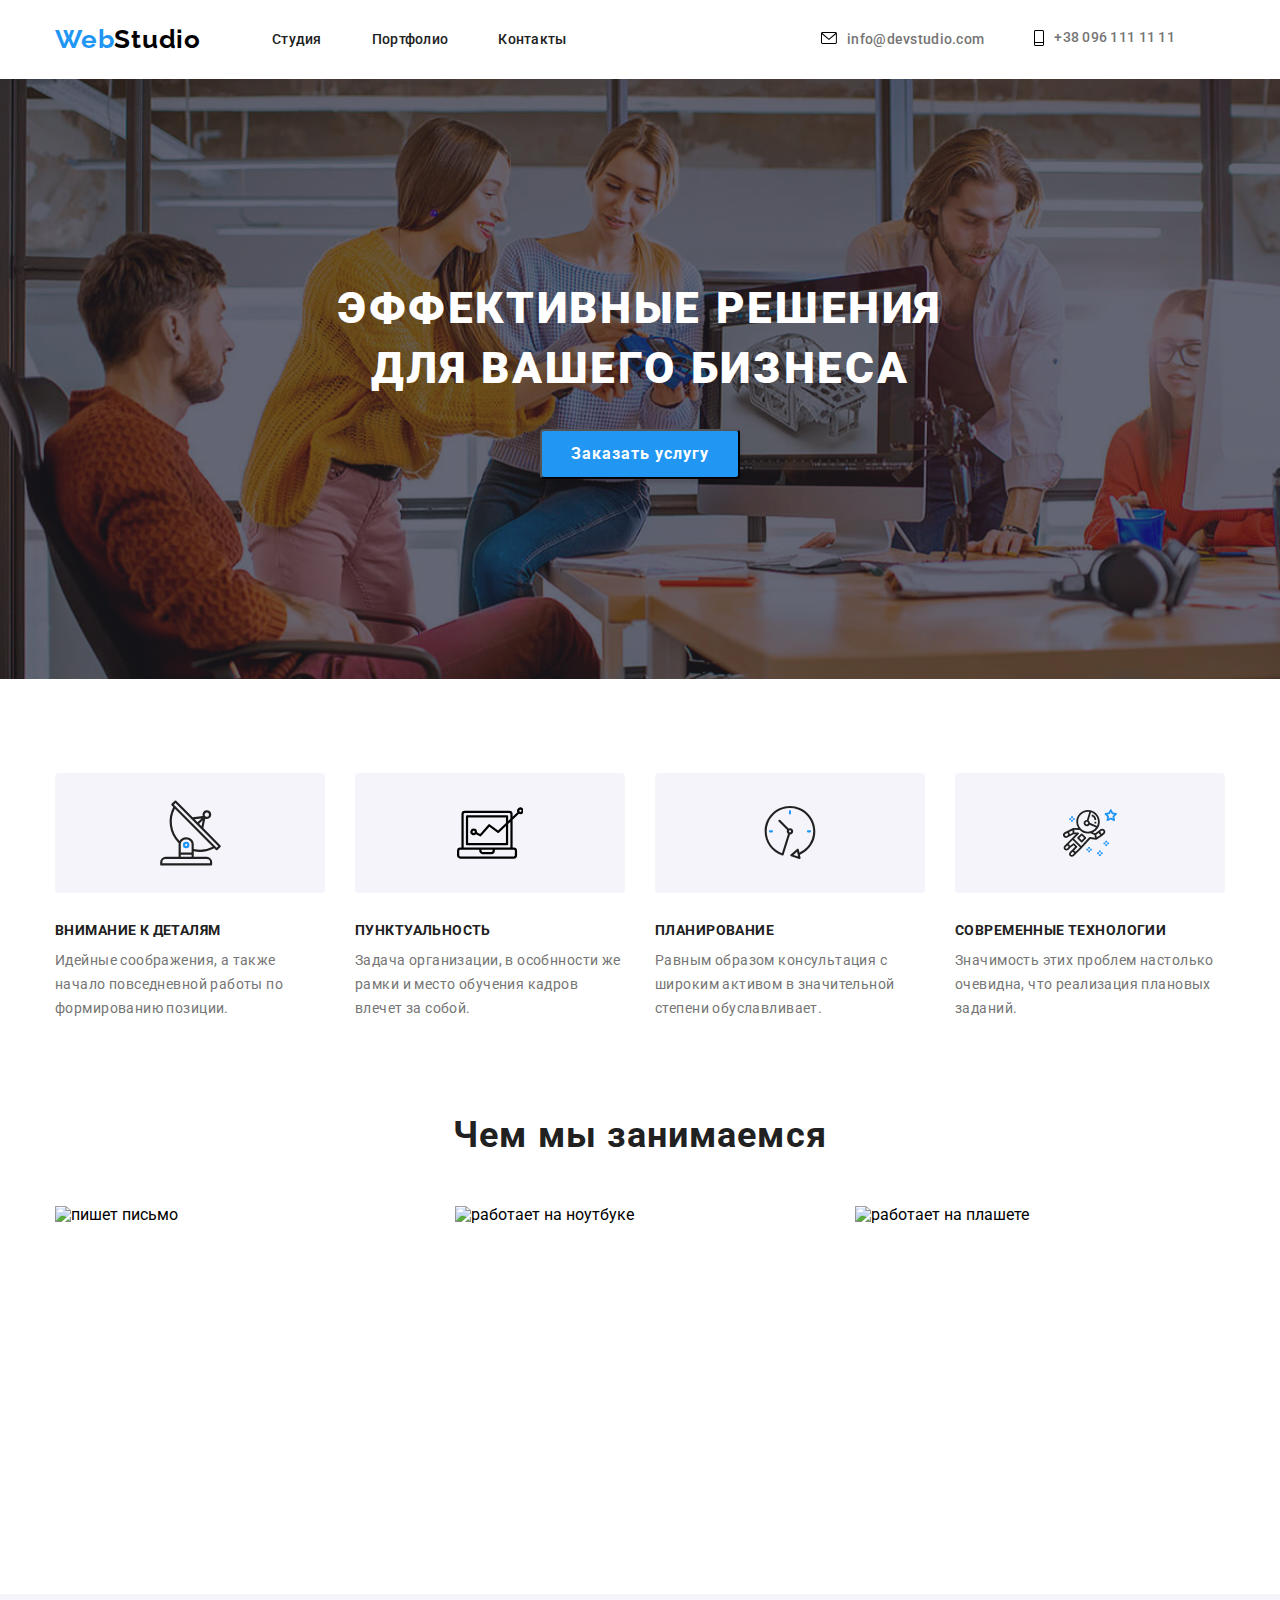
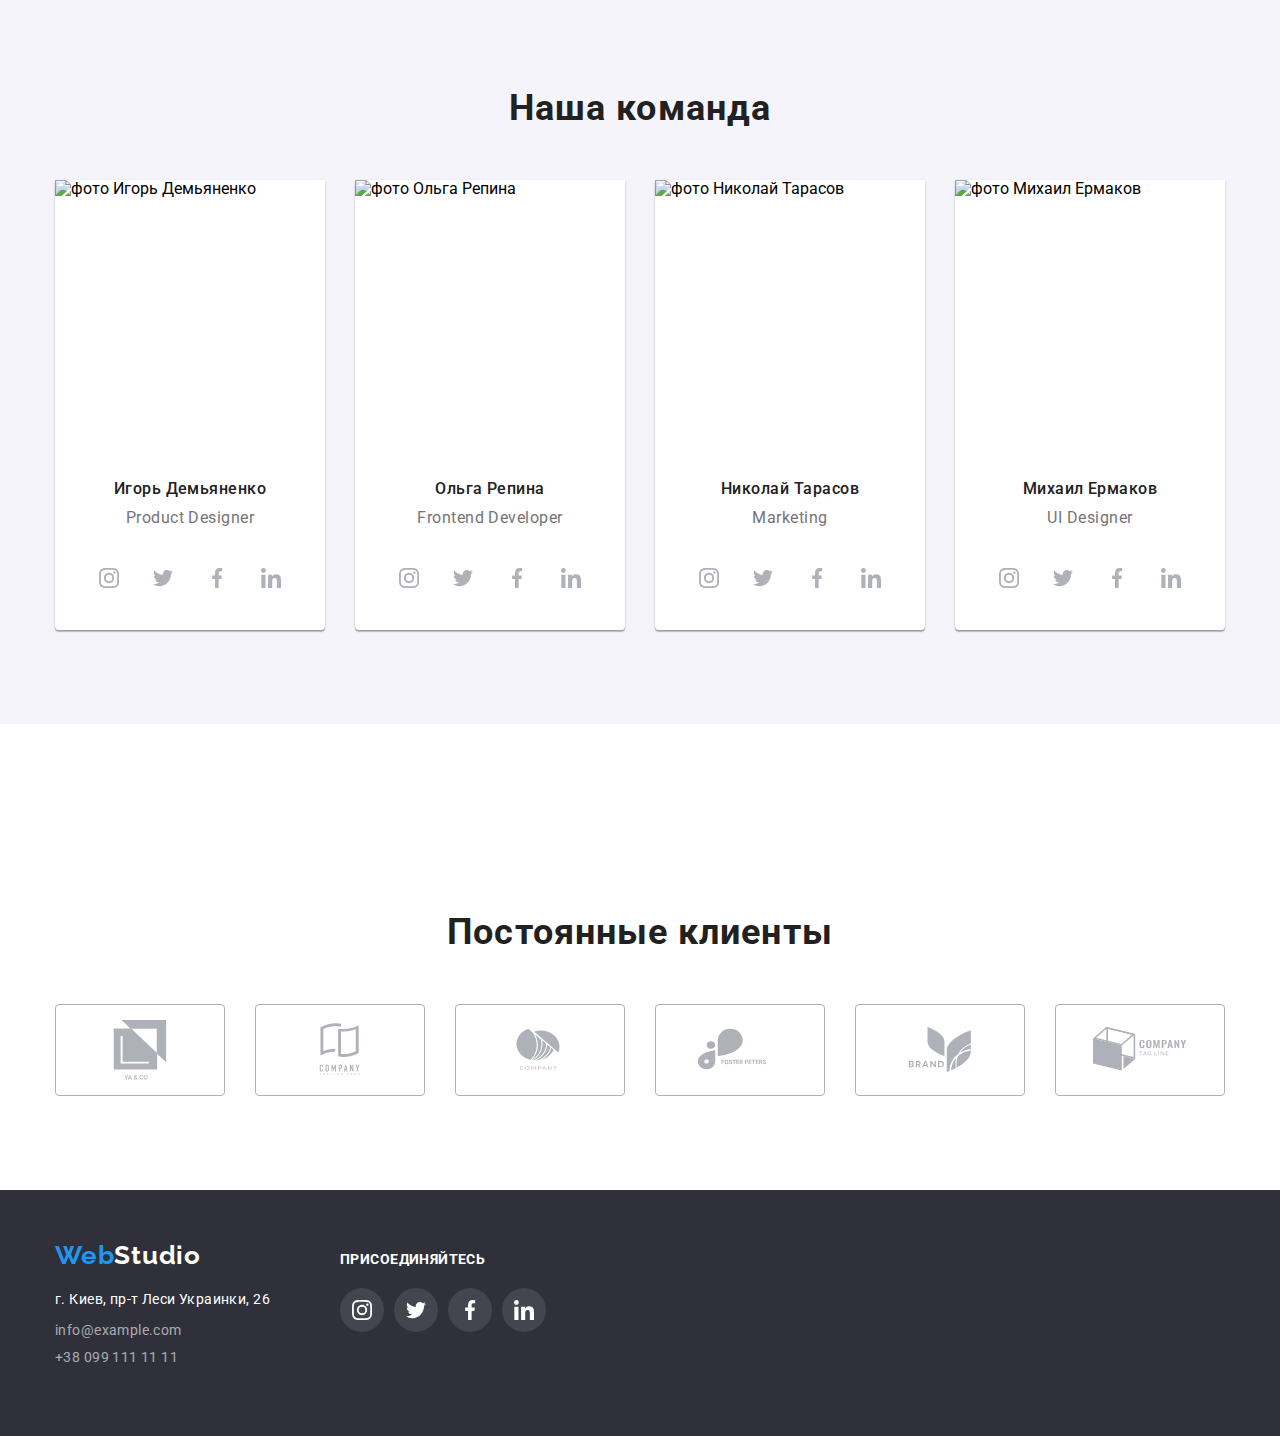
==== index.html @ b84489f8 "Add files via upload" ====
<!DOCTYPE html>
<html lang="RU">
    <head>
        <meta charset="UTF-8">
        <meta http-equiv="X-UA-Compatible" content="IE=edge">
        <meta name="viewport" content="width=device-width, initial-scale=1.0">
        <title>Document</title>
        <link rel="preconnect" href="https://fonts.googleapis.com">
        <link rel="preconnect" href="https://fonts.gstatic.com" crossorigin>
        <link href="https://fonts.googleapis.com/css2?family=Raleway:wght@700&family=Roboto:wght@400;500;700;900&display=swap" rel="stylesheet">
        <link rel="stylesheet" href="https://cdn.jsdelivr.net/npm/modern-normalize@1.1.0/modern-normalize.min.css">
        <link rel="stylesheet" href="./css/styles.css" />
    </head>
    
    <body>
        <!--HEADER--> 
        <header class="page-header"> 
            <div class="container page-header-container">
            <nav class="page-nav">
            <a href=""  class="logo">
                <span class="logotipe">Web</span><span class="logotipp">Studio</span> 
            </a>
            <ul class="menu-li">
                <li class="menu-item"><a class="menu-li" href="./index.html">Студия</a></li>
                <li class="menu-item"><a class="menu-li" href="./portfolio.html">Портфолио</a></li>
                <li class="menu-item"><a class="menu-li" href="">Контакты</a></li>
            </ul>
           </nav>
            <ul class="contact">
            <li class="contact-items">
                <a class="contact-maill" href="mailto:info@devstudio.com">
               info@devstudio.com
               
               <div class="contact-maill-cont">
                <svg class="contact-maill-svg" width="16px" height="12px">
                    <use href="./images/mail-tel/symbol-defs.svg#icon-mailll1"></use>
                </svg>

               </div>
               </a>
            </li>
            <li class="contact-items">
                <a class="contact-maill" href="tel:+38096111111">
                +38 096 111 11 11
                
                <div class="contact-maill-cont">
                    <svg class="contact-maill-svg" width="10px" height="16px">
                        <use href="./images/mail-tel/symbol-defs.svg#icon-telefo1"></use>
                    
                    </svg>
                    
                   </div>
                </a>
            </li>
            
            </ul>
        </header>
        <main>
            <!--HERO-->
            <section class="hero">
               <h1 class="page-title">Эффективные решения для вашего бизнеса</h1>
               <button  class="modal-btn" type="button">Заказать услугу</button>
            </section> 
         <section class="text1">
            <h2 hidden> Наши достоинства</h2>
            <div class="container">
            <ul class="text">
                
                <li class="ol-rel-tel">
                    <div class="satellite">
                    <svg class="obraz" width="65" height="70">
                        <use href="./images/svg1/symbol-defs.svg#icon-antenna"></use>
                    </svg>
                    </div>
                    <h3 class="rel">Внимание к деталям</h3>
                    <p class="tel">Идейные соображения, а также начало повседневной работы по формированию позиции.</p>
                </li>
                <li class="ol-rel-tel">
                    <div class="satellite">
                        <svg class="obraz" width="66" height="70">
                            <use href="./images/svg1/symbol-defs.svg#icon-vector"></use>
                        </svg>
                        </div>
                    <h3 class="rel">Пунктуальность</h3>
                    <p class="tel">Задача организации, в особнности же рамки и место обучения кадров влечет за собой.</p>
                </li>
                <li class="ol-rel-tel">
                    <div class="satellite">
                        <svg class="obraz" width="70" height="53">
                            <use href="./images/svg1/symbol-defs.svg#icon-lock"></use>
                        </svg>
                        </div>
                    <h3 class="rel">Планирование</h3>
                    <p class="tel">Равным образом консультация с широким активом в значительной степени обуславливает.</p>
                </li>
                <li class="ol-rel-tel">
                    <div class="satellite">
                        <svg class="obraz" width="54" height="66">
                            <use href="./images/svg1/symbol-defs.svg#icon-astronaut"></use>
                        </svg>
                        </div>
                    <h3 class="rel">Современные технологии</h3>
                    <p class="tel">Значимость этих проблем настолько очевидна, что реализация плановых заданий.</p>
                </li>
            </ul>
            </div>
            </section>
            <section class="photoss">
                <div class="container">
                <h2 class="work">Чем мы занимаемся</h2>
                <ul class="cont-photo">
                    <li class="photo1">
                    <img src="./images/whatarewedoing/list.jpg" alt="пишет письмо" width="370"  height="294"/>
                    </li>
                    <li class="photo2">
                    <img src="./images/whatarewedoing/nout.jpg" alt="работает на ноутбуке" width="370"  height="294"/>
                    </li>
                    <li class="photo3">
                    <img src="./images/whatarewedoing/pl.jpg" alt="работает на плашете" width="370"  height="294"/>
                    </li>
                </ul>
                </div>
            </section>
            <!--HERO-->
            <!--ABOUT-->
            <section class="employes-section section" id="out-team">
                <h2 class="team">Наша команда</h2>
                <div class="container">
                    <ul class="employes">
                    <li class="employes-card">
                        <img src="./images/ourteam/img-3.jpg" alt="фото Игорь Демьяненко" width="270" height="260"/>
                        <div class="name-position">
                        <h3 class="suptitle">Игорь Демьяненко</h3>
                         <p  class="suptitles" lang="en">Product Designer</p>
                         <ul class="social-list">
                         <li class="social-list-item">
                            <a href="" class="social-list-link">
                                <svg class="social-list-icon" width="20" height="20">
                                    <use href="./images/svg1-2-3/symbol-defs.svg#icon-instagram-2"></use>
                                </svg>
                            </a>
                            </li>
                            <li class="social-list-item">
                                <a href="" class="social-list-link">
                                    <svg class="social-list-icon" width="20" height="20">
                                        <use href="./images/svg1-2-3/symbol-defs.svg#icon-twitter-1"></use>
                                    </svg>
                                </a>
                            </li>
                            <li class="social-list-item">
                                <a href="" class="social-list-link" >
                                    <svg class="social-list-icon" width="20" height="20">
                                        <use href="./images/svg1-2-3/symbol-defs.svg#icon-facebook-1"></use>
                                    </svg>
                                </a>
                            </li>
                            <li class="social-list-item">
                                <a href="" class="social-list-link"  >
                                    <svg class="social-list-icon" width="20" height="20">
                                        <use href="./images/svg1-2-3/symbol-defs.svg#icon-linkedin-1"></use>
                                    </svg>
                                </a>
                            </li>
                        </ul>
                        </div>
                    </li>
                    <li class="employes-card"><img src="./images/ourteam/img-4.jpg" alt="фото Ольга Репина" width="270"  height="260"/>
                         <div class="name-position">
                        <h3 class="suptitle">Ольга Репина</h3>
                         <p  class="suptitles" lang="en">Frontend Developer</p>
                         <ul class="social-list">
                            <li class="social-list-item">
                               <a href="" class="social-list-link">
                                   <svg class="social-list-icon" width="20" height="20">
                                       <use href="./images/svg1-2-3/symbol-defs.svg#icon-instagram-2"></use>
                                   </svg>
                               </a>
                               </li>
                               <li class="social-list-item">
                                   <a href="" class="social-list-link">
                                       <svg class="social-list-icon" width="20" height="20">
                                           <use href="./images/svg1-2-3/symbol-defs.svg#icon-twitter-1"></use>
                                       </svg>
                                   </a>
                               </li>
                               <li class="social-list-item">
                                   <a href="" class="social-list-link" >
                                       <svg class="social-list-icon" width="20" height="20">
                                           <use href="./images/svg1-2-3/symbol-defs.svg#icon-facebook-1"></use>
                                       </svg>
                                   </a>
                               </li>
                               <li class="social-list-item">
                                   <a href="" class="social-list-link"  >
                                       <svg class="social-list-icon" width="20" height="20">
                                           <use href="./images/svg1-2-3/symbol-defs.svg#icon-linkedin-1"></use>
                                       </svg>
                                   </a>
                               </li>
                           </ul>
                        </div>
                    </li>
                    <li class="employes-card"><img src="./images/ourteam/img-5.jpg" alt="фото Николай Тарасов " width="270" height="260"/>
                        <div class="name-position">
                        <h3 class="suptitle">Николай Тарасов</h3>
                        <p  class="suptitles" lang="en">Marketing</p>
                        <ul class="social-list">
                            <li class="social-list-item">
                               <a href="" class="social-list-link">
                                   <svg class="social-list-icon" width="20" height="20">
                                       <use href="./images/svg1-2-3/symbol-defs.svg#icon-instagram-2"></use>
                                   </svg>
                               </a>
                               </li>
                               <li class="social-list-item">
                                   <a href="" class="social-list-link">
                                       <svg class="social-list-icon" width="20" height="20">
                                           <use href="./images/svg1-2-3/symbol-defs.svg#icon-twitter-1"></use>
                                       </svg>
                                   </a>
                               </li>
                               <li class="social-list-item">
                                   <a href="" class="social-list-link" >
                                       <svg class="social-list-icon" width="20" height="20">
                                           <use href="./images/svg1-2-3/symbol-defs.svg#icon-facebook-1"></use>
                                       </svg>
                                   </a>
                               </li>
                               <li class="social-list-item">
                                   <a href="" class="social-list-link"  >
                                       <svg class="social-list-icon" width="20" height="20">
                                           <use href="./images/svg1-2-3/symbol-defs.svg#icon-linkedin-1"></use>
                                       </svg>
                                   </a>
                               </li>
                           </ul>
                        </div>
                    </li>
                    <li class="employes-card">
                        <img src="./images/ourteam/img-6.jpg" alt="фото Михаил Ермаков" width="270" height="260"/>
                         <div class="name-position">
                        <h3 class="suptitle">Михаил Ермаков</h3>
                         <p  class="suptitles" lang="en">UI Designer</p>
                         <ul class="social-list">
                            <li class="social-list-item">
                               <a href="" class="social-list-link">
                                   <svg class="social-list-icon" width="20" height="20">
                                       <use href="./images/svg1-2-3/symbol-defs.svg#icon-instagram-2"></use>
                                   </svg>
                               </a>
                               </li>
                               <li class="social-list-item">
                                   <a href="" class="social-list-link">
                                       <svg class="social-list-icon" width="20" height="20">
                                           <use href="./images/svg1-2-3/symbol-defs.svg#icon-twitter-1"></use>
                                       </svg>
                                   </a>
                               </li>
                               <li class="social-list-item">
                                   <a href="" class="social-list-link" >
                                       <svg class="social-list-icon" width="20" height="20">
                                           <use href="./images/svg1-2-3/symbol-defs.svg#icon-facebook-1"></use>
                                       </svg>
                                   </a>
                               </li>
                               <li class="social-list-item">
                                   <a href="" class="social-list-link"  >
                                       <svg class="social-list-icon" width="20" height="20">
                                           <use href="./images/svg1-2-3/symbol-defs.svg#icon-linkedin-1"></use>
                                       </svg>
                                   </a>
                               </li>
                           </ul>
                        </div>
                    </li>
                   
                </ul>
            </div>
            </section>
            <section class="section">
                <div class="container">
                    <h2 class="client-title">Постоянные клиенты</h2>
                    <ul class="client-list list">
                        <li class="client-item">
                            <a href="" class="client-link">
                            <svg class="client-icon" widh="" hight="">
                                <use href="./images/svg1-2/symbol-defs.svg#icon-group"></use>

                            </svg>
                        </a>
                        </li>
                        <li class="client-item">
                            <a href="" class="client-link">
                            <svg class="client-icon" widh="" hight="">
                                <use href="./images/svg1-2/symbol-defs.svg#icon-Logo"></use>

                            </svg>
                        </a>
                        </li>
                        <li class="client-item">
                            <a href="" class="client-link">
                            <svg class="client-icon" widh="" hight="">
                                <use href="./images/svg1-2/symbol-defs.svg#icon-Logo-1"></use>

                            </svg>
                        </a>
                        </li>
                        <li class="client-item">
                            <a href="" class="client-link">
                            <svg class="client-icon" widh="" hight="">
                                <use href="./images/svg1-2/symbol-defs.svg#icon-Logo-2"></use>

                            </svg>
                        </a>
                        </li>
                        <li class="client-item">
                            <a href="" class="client-link">
                            <svg class="client-icon" widh="" hight="">
                                <use href="./images/svg1-2/symbol-defs.svg#icon-Logo-3"></use>

                            </svg>
                        </a>
                        </li>
                        <li class="client-item">
                            <a href="" class="client-link">
                            <svg class="client-icon" widh="" hight="">
                                <use href="./images/svg1-2/symbol-defs.svg#icon-Logo-4"></use>

                            </svg>
                        </a>
                        </li>
                
                    </ul>

                </div>
            </section>
        </main> 
        <!--ABOUT-->
        <!--FOOTER-->
        <footer class="footer">
                <div class="container log">
                    <div class="12345"
                <a class="logo-footer"  href="">
                    <span class="logotipe">Web</span><span class="logotips">Studio</span> 
                </a>
                <address>
                        <p class="cl13" href="">г. Киев, пр-т Леси Украинки, 26</p>
                <ul class="list">
                    <li class="cl2">
                        <a class="cl" href="mailto:info@example.com">info@example.com </a>
                </li>
                    <li class="cl2">
                        <a class="cl" href="tel:+380991111111">+38 099 111 11 11</a>
                </li>
                </ul>
            </address>
            </div>
            <div class="social-network">
                <h3 class="soc-foot-h3">присоединяйтесь</h3>
                <div class="ссс">
                <ul class="social-list-footer">
                    <li class="social-list-item">
                        <a href="" class="social-link-footer">
                            <svg class="soc-icon-footer" width="20" hight="20">
                                <use href="./images/svg1-2-3/symbol-defs.svg#icon-instagram-2"></use>
                            </svg>
                        </a>
                    </li>
                    <li class="social-list-item">
                        <a href="" class="social-link-footer">
                            <svg class="soc-icon-footer" width="20" hight="20">
                                <use href="./images/svg1-2-3/symbol-defs.svg#icon-twitter-1"></use>
                            </svg>
                        </a>
                    </li>
                    <li class="social-list-item">
                        <a href="" class="social-link-footer">
                            <svg class="soc-icon-footer" width="20" hight="20">
                                <use href="./images/svg1-2-3/symbol-defs.svg#icon-facebook-1"></use>
                            </svg>
                        </a>
                    </li>
                
                <li class="social-list-item">
                    <a href="" class="social-link-footer">
                        <svg class="soc-icon-footer" width="20" hight="20">
                            <use href="./images/svg1-2-3/symbol-defs.svg#icon-linkedin-1"></use>
                        </svg>
                    </a>
                </li>
              </ul>
             </div>
                </div>
                </div>
        </footer>
      <!--FOOTER-->
    </body>
</html>
---- css/styles.css ----
/* ul, 
ol {
    list-style: none;
} */

a {
    text-decoration: none;
}
body {
    font-family: 'Roboto', sans-serif;
}
.container {
    width: 1200px;
    margin-left: auto;
    margin-right: auto;
    padding-left: 15px;
    padding-right: 15px;
}

.section {
    padding-top: 94px;
    padding-bottom: 94px;
}

:root {
    --font-family-main: 'Roboto', sans-serif;
    --font-family-logo: 'Raleway', sans-serif;
    --knob-color: #2196F3;
    --text-color: #212121;;
    --whitey-color: #FFFFFF;
    --mail-color:  #757575; 
}
h1, h2, h3, p {
    margin-top:0;
    margin-bottom:0;
    margin-left: 0;
}
ul, ol {
    margin-top: 0;
    margin-bottom: 0;
    padding-left: 0;
}
.list {
    list-style: none;
}
li {
    list-style-type:none
}
.cl {
    font-style: normal;
}
img {
    display: block;
}

/*======================================HEADER*/

.page-header {
    border-width: 0 0 1rem 0;
    border: #ececec;
    padding-top: 24px;
    padding-bottom: 24px;

}
.page-header-container {
    display: flex;
    align-items: center;
    justify-content: space-between;
}

.page-nav {
    display: flex;
    align-items: center;
}
.contact {
    display: flex;
    align-items: center;
}

.contact-items :not(:last-child) {
    margin-right: 50px;
}

.contact-items {
    display: flex;
    flex-direction: row-reverse;
    font-family: var(--primary-font);
    font-style: normal;
    font-weight: 500;
    font-size: 14px;
    line-height: 1.14;
    letter-spacing: 0.02em;
    color: #757575;
    margin-right: 50px;
}

.menu-li {
    display: flex;
    align-items: center;
}
.menu-link:hover,
.menu-link:focus {
    color: var(--accent-color) 
}
.logo {
    margin-right: 71px;
}

.logotipe {
    font-family: 'Raleway';
    font-weight: 700;
    font-size: 26px;
    line-height: 1.2; 
    letter-spacing: 0.03em;
    color:var(--knob-color)
}

.logotipp {
    font-family: 'Raleway';
    font-weight: 700;
    font-size: 26px;
    line-height: 1.2; 
    letter-spacing: 0.03em;
    
    color: #010101;
}

.menu-item:not(:last-child) {
    margin-right: 50px;

}


.menu-li {
    font-family: 'Roboto', sans-serif;
font-weight: 500;
font-size: 14px;
line-height: 1.14;
letter-spacing: 0.02em;
margin-left: auto;

color:var(--text-color);
}
.menu-li:hover,
.menu-li:focus {
    color: var(--knob-color);
}
.contact-phoun-number {
    display: flex;
    flex-direction: row-reverse;
    font-family: var(--primary-font);
    font-style: normal;
    font-weight: 500;
    font-size: 14px;
    line-height: 1.14;
    letter-spacing: 0.02em;
    color: #757575;

}
 .menu-link-list {
    font-family: 'Roboto', sans-serif;
    font-weight: 500;
    font-size: 14px;
    line-height: 1.14px;
    letter-spacing: 0.02em;
    color:#757575;
}

.contact-maill { 
    display: flex;
    flex-direction: row-reverse;
    font-family: var(--primary-font);
    font-style: normal;
    font-weight: 500;
    font-size: 14px;
    line-height: 1.14;
    letter-spacing: 0.02em;
    color: #757575;
}
.contact-maill-cont {
    justify-content: center;
    text-align: center;
}

.contact-maill-svg {
    margin-right: 10px;
}

.contact-maill:hover, 
.ontact-phoun-number:hover {
    color: #2196F3;
}
/*======================================/HEADER*/
/*--------------------------------------HERO--*/

.text1 {
  padding-top: 94px; 
}
.text {

 display: flex;
 justify-content: space-between;
 gap: 30px;

}
.photoss {
    padding-top: 94px;
    padding-bottom: 94px;
}
.cont-photo {
    display: flex;
    justify-content: space-between;
}
.page-title {
font-family: 'Roboto', sans-serif;
font-weight: 900;
font-size: 44px;
line-height: 1.36;

text-align: center;
letter-spacing: 0.06em;
text-transform: uppercase;
color: var(--whitey-color);

max-width: 696px;
margin-left: auto;
margin-right: auto;
margin-bottom: 30px;
}


.hero {
    padding-top: 200px;
    padding-bottom: 200px;
    background: #2F303A;
    text-align: center;
    background-image: linear-gradient(rgba(47, 48, 58, 0.4),rgba(47, 48, 58, 0.4)), url("../images/hero/title.jpg");
    

}


.modal-btn {
    font-family: 'Roboto', sans-serif;
   font-weight: 700;
    font-size: 16px;
   line-height: 1.87;
   letter-spacing: 0.06em;
   border-radius: 4px;
   box-shadow: 0px 4px 4px rgba(0, 0, 0, 0.15);
   background-color:  #2196F3;
   color: var(--whitey-color);
   cursor: pointer;
   /*color:#FFFFFFF;*/
   
   width: 200px;
   height: 50px;
}

.satellite {
    width: 270px;
    height: 120px;
    background-color: #F5F4FA;
    border-radius: 4px;
    margin-bottom:  30px;
    justify-content: center;
    align-items: center;
    display: flex;
}

.ol-rel-tel {
    width: 270px;
}
.rel {
    font-family: 'Roboto', sans-serif;
font-weight: 700;
font-size: 14px;
line-height: 1.14;
letter-spacing: 0.03em;
text-transform: uppercase;

color: var(--text-color);
margin-bottom: 10px;
}
.tel {
    font-family: 'Roboto', sans-serif;
font-weight: 400;
font-size: 14px;
line-height: 1.71;

letter-spacing: 0.03em;

color: var(--mail-color);
}

.work {
    font-family: 'Roboto', sans-serif;
font-weight: 700;
font-size: 36px;
line-height: 1.16;
text-align: center;
letter-spacing: 0.03em;

color: var(--text-color);
margin-bottom: 50px;
}

.client-title {
    font-family: 'Roboto', sans-serif;
font-style: normal;
font-weight: 700;
font-size: 36px;
line-height: 1.16;
text-align: center;
letter-spacing: 0.03em;

color: #212121;
margin-top: 94px;
margin-bottom: 50px;
}

.client-list {
    display: flex;
    justify-content: center;
    gap: 30px;
    margin-top: 50px;
}

.client-item {
    width: 170px;
    height: 92px;
}

.client-link {
    display: flex;
    justify-content: center;
    align-items: center;
    width: 170px;
    height: 92px;
    border: 1px solid #AFB1B8;
    border-radius: 4px;
}

.client-icon {
    width: 106px;
    height: 60px;
    fill: #AFB1B8;
}

.client-item:hover .client-icon,
.client-item:focus .client-icon{
    fill:#2196F3;
}

.client-link:hover,
.client-link:focus {
    fill:#2196F3;
    border: 1px solid var(--accent-color);
    border-radius: 4px;
}
/*-----------------------------------/HERO--*/

 /*----------------------------------ABOUT--*/

 
.employes-section {
    padding-top: 94px;
    padding-bottom: 94px;
    background: #F5F4FA;
}
.name-position {
    padding-top: 30px;
  padding-bottom: 30px;
}
.suptitle {
    font-family: 'Roboto', sans-serif;
font-weight: 500;
font-size: 16px;
line-height: 1.18;
text-align: center;
letter-spacing: 0.03em;

color: var(--text-color);
margin: 10px;
}
.suptitles {
    font-family: 'Roboto', sans-serif;
font-size: 16px;
line-height: 1.18;
/* identical to box height */

text-align: center;
letter-spacing: 0.03em;

color: var(--mail-color);
margin-bottom: 28px;
}
.employes {
    display: flex;
    flex-wrap: wrap;
    justify-content: space-between;
}
.employes-card {

    background: #FFFFFF;
    box-shadow: 0px 1px 3px rgba(0, 0, 0, 0.12), 0px 1px 1px rgba(0, 0, 0, 0.14), 0px 2px 1px rgba(0, 0, 0, 0.2);
    border-radius: 0px 0px 4px 4px;
}
.social-list {
    display: flex;
    justify-content: center;
    gap: 10px;
}

.social-list-link {
    display:flex;
    justify-content: center;
    align-items: center;
    width: 44px;
    height: 44px;
    border-radius: 50%;
    background-color: #FFFFFF;
}
.social-list-link:hover,
.social-list-link:focus {
    background-color: #2196F3;
    

}

.social-list-icon {
    fill: #AFB1B8;
}

.social-list-link:hover .social-list-icon,
.social-list-link:focus  .social-list-icon {
    fill: var(--whitey-color);
}


.team {
    font-family: 'Roboto', sans-serif;
font-size: 36px;
line-height: 1.16;
text-align: center;
letter-spacing: 0.03em;

color: var(--text-color);
margin-bottom: 50px;
}

.produkt {
    font-family: 'Roboto', sans-serif;
font-size: 16px;
line-height: 1.19px;
/* identical to box height */

text-align: center;
letter-spacing: 0.03em;

color: var(--mail-color);
}

.olga {
    font-family: 'Roboto', sans-serif;
font-size: 16px;
line-height: 1.19;
/* identical to box height */

text-align: center;
letter-spacing: 0.03em;

color: var(--knob-color);
}

.nik {
    font-family: 'Roboto', sans-serif;
font-size: 16px;
line-height: 1.19;
/* identical to box height */

text-align: center;
letter-spacing: 0.03em;

color: var(--text-color);
}

.mih {
    font-family: 'Roboto', sans-serif;
font-size: 16px;
line-height: 1.19;
/* identical to box height */

text-align: center;
letter-spacing: 0.03em;

color: var(--text-color);
}
/*----------------------------------/ABOUT--*/

.footer {
    padding-top: 60px;
    padding-bottom: 60px;
    background: #2F303A;
    
}
.log {
    display: flex;
    align-items: baseline;
}
.log-item {
    margin-right: 70px;

}
.logo-footer {
    width: auto;
    font-weight: 700;
    font-size: 26px;
    line-height: 1.19;
    margin-bottom: 20px;
    text-decoration: none;
    display: block;
    margin-left: 20px;
}

.logotipe {
    font-family: 'Raleway', sans-serif;
    font-weight: 700;
    font-size: 26px;
    line-height: 1.19px; 
    letter-spacing: 0.03em;
    color:var(--knob-color);
}
.logotips {
    font-family: 'Raleway', sans-serif;
    font-weight: 700;
    font-size: 26px;
    line-height: 1.19px; 
    letter-spacing: 0.03em;
    color:rgb(255, 255, 246);
}

.cl1 {
    font-family: 'Roboto', sans-serif;
    font-style: normal;
    font-weight: 400;
    font-size: 14px;
    line-height: 1.71px;
    
    letter-spacing: 0.03em;
    
    color: #FFFFFF;
}

.cl {
    font-family: 'Roboto', sans-serif;
font-weight: 400;
font-size: 14px;
line-height: 1.71px;

letter-spacing: 0.03em;
color: rgba(255, 255, 255, 0.6);

}
.cl21 {
    margin-bottom: 9px;
}
.cl2{
    margin-bottom: 9px;
}
.cl13{
    margin-top: 20px;
    margin-bottom: 9px;
    font-family: var(--primary-font);
    font-size: 14px;
    line-height: 1.71;
    letter-spacing: 0.03em;
    color: #FFFFFF;
    font-style: normal; 
}

.nomer {
    font-style: normal;
}
.social-network {
    margin-left: 70px;
}
.soc-foot-h3 {
    margin-bottom: 20px;
    font-family: 'Roboto';
    font-style: normal;
    font-weight: 700;
    font-size: 14px;
    line-height: 1.14;
    letter-spacing: 0.03em;
    text-transform: uppercase;
    color: #FFFFFF;
}
.social-list-footer {
    display: flex;
    justify-content: center;
    gap: 10px;
    margin-top: 20px;
    
}


.social-list-item {
    height: 44px;
    width: 44px
}
.social-link-footer {
    color: #FFFFFF;
    background-color: rgba(255, 255, 255, 0.1);
    width: 44px;
    height: 44px;
    display: flex;
    border-radius: 50%;
    justify-content: center;
    align-items: center;
}

.social-link-footer :hover
.social-list-footer :focus {
    background-color: var(--accent-color);
}
.soc-icon-footer {
    fill: currentColor;
    width: 20px;
    height: 20px;
}

.social-link-footer:hover,
.social-link-footer:focus {
    background-color: #2196F3; 
}



/*---------------------------------/FOOTER--*/
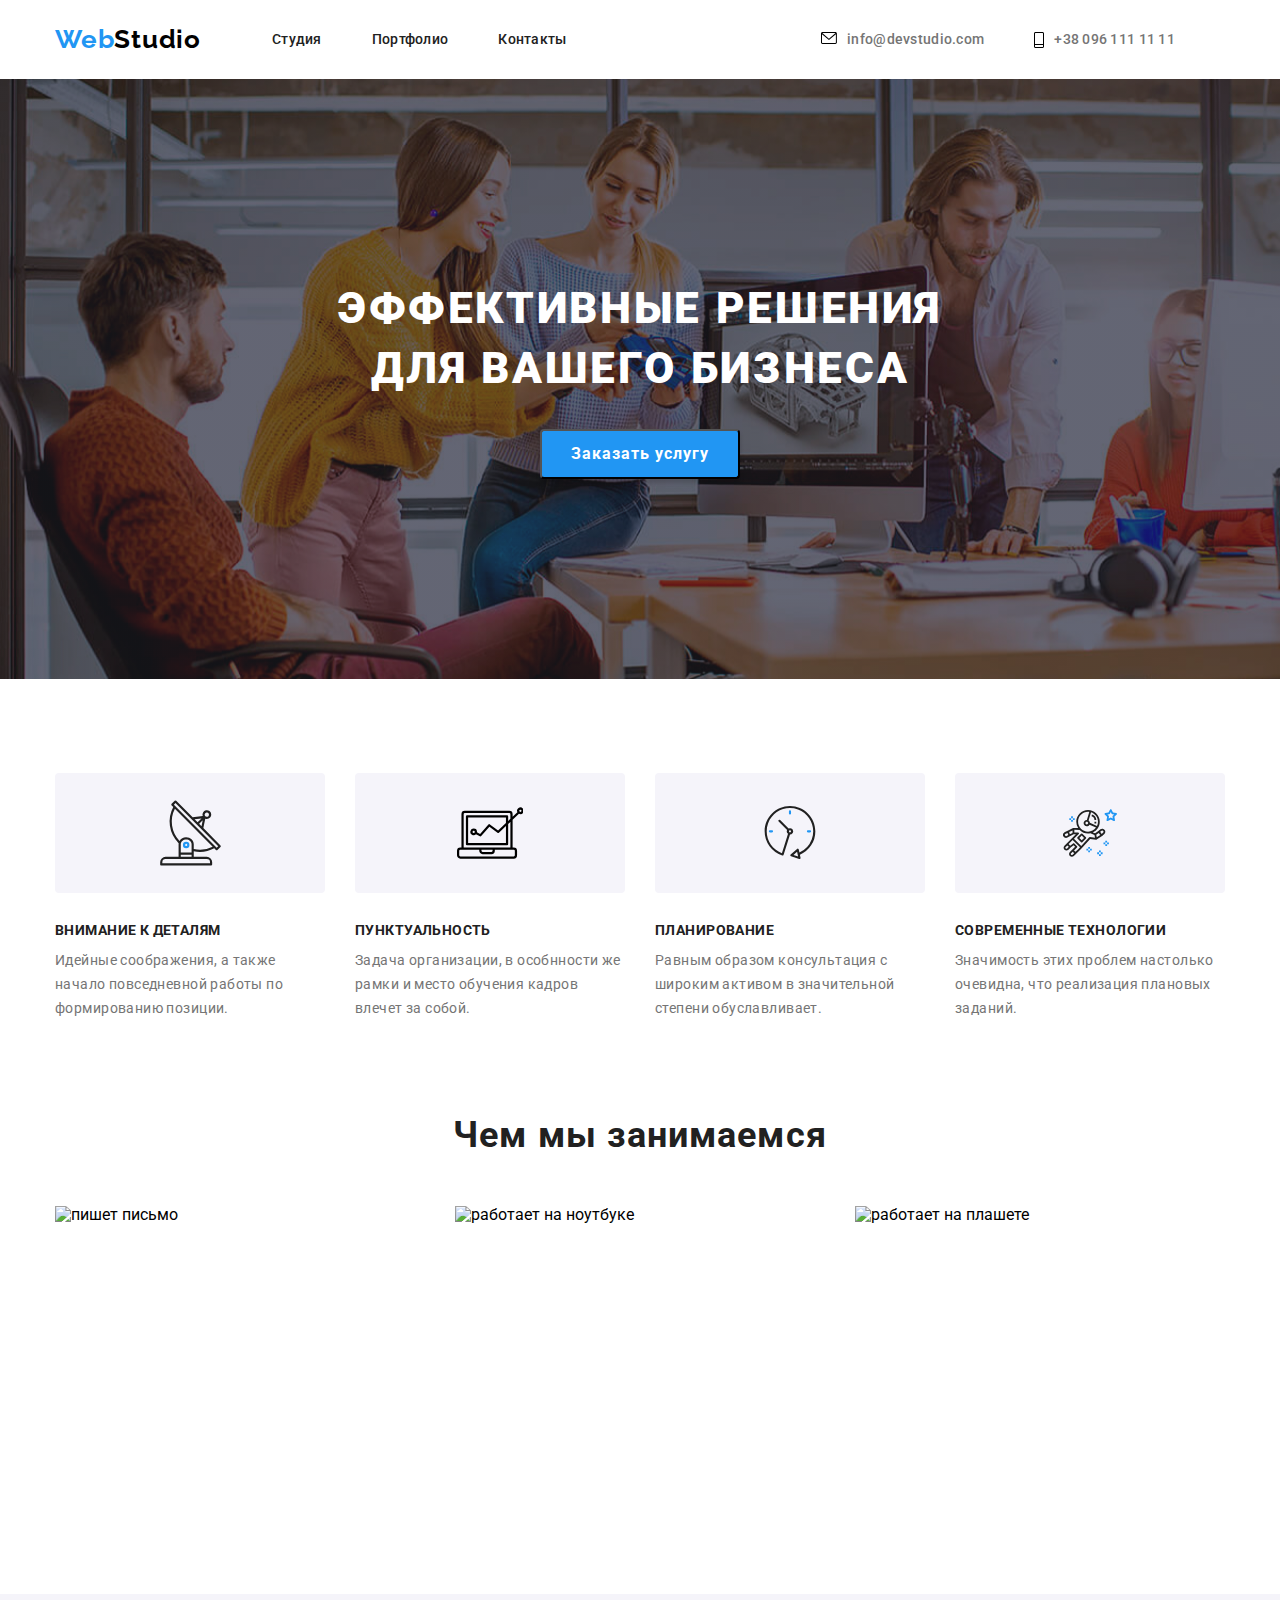
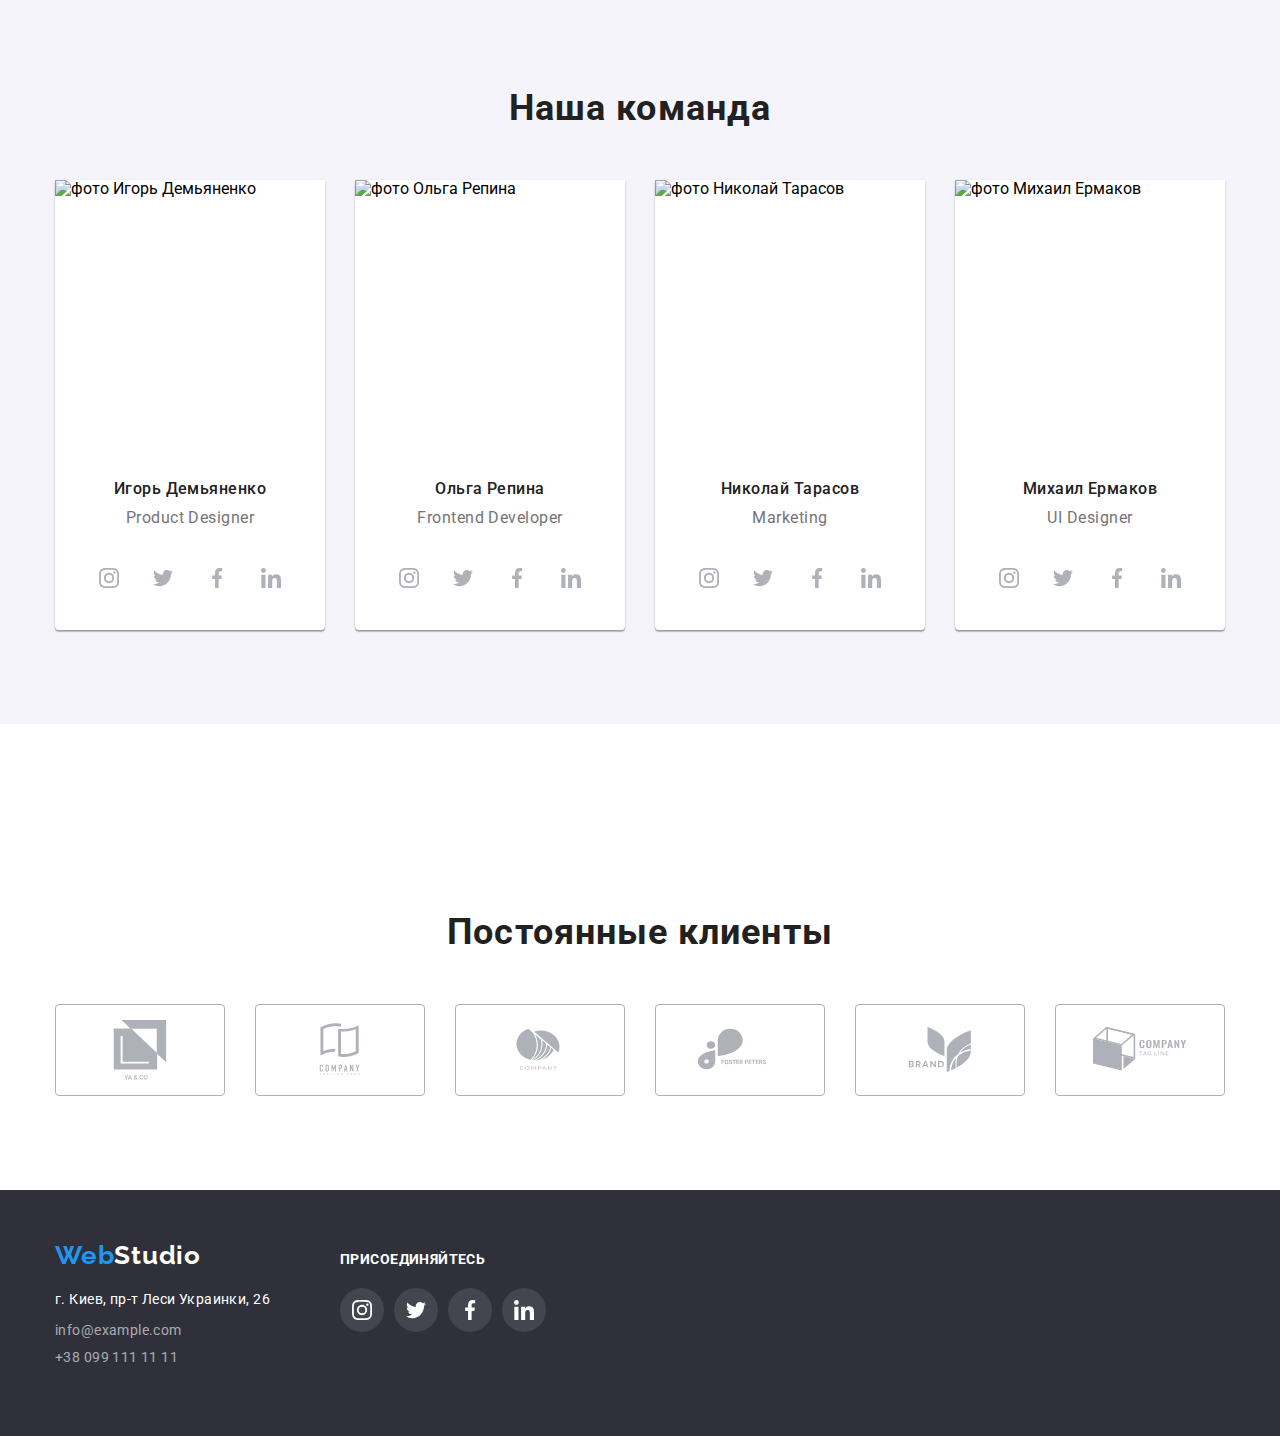
==== commit 12cbb61c: "Add files via upload" ====
--- a/index.html
+++ b/index.html
@@ -32,25 +32,19 @@
                 <a class="contact-maill" href="mailto:info@devstudio.com">
                info@devstudio.com
                
-               <div class="contact-maill-cont">
                 <svg class="contact-maill-svg" width="16px" height="12px">
                     <use href="./images/mail-tel/symbol-defs.svg#icon-mailll1"></use>
                 </svg>
-
-               </div>
                </a>
             </li>
             <li class="contact-items">
                 <a class="contact-maill" href="tel:+38096111111">
+               
                 +38 096 111 11 11
-                
-                <div class="contact-maill-cont">
                     <svg class="contact-maill-svg" width="10px" height="16px">
                         <use href="./images/mail-tel/symbol-defs.svg#icon-telefo1"></use>
-                    
+                     
                     </svg>
-                    
-                   </div>
                 </a>
             </li>
             
@@ -340,7 +334,7 @@
         <!--FOOTER-->
         <footer class="footer">
                 <div class="container log">
-                    <div class="12345"
+                    <div class=""
                 <a class="logo-footer"  href="">
                     <span class="logotipe">Web</span><span class="logotips">Studio</span> 
                 </a>
--- a/css/styles.css
+++ b/css/styles.css
@@ -186,8 +186,7 @@
     margin-right: 10px;
 }
 
-.contact-maill:hover, 
-.ontact-phoun-number:hover {
+.contact-maill:hover{
     color: #2196F3;
 }
 /*======================================/HEADER*/
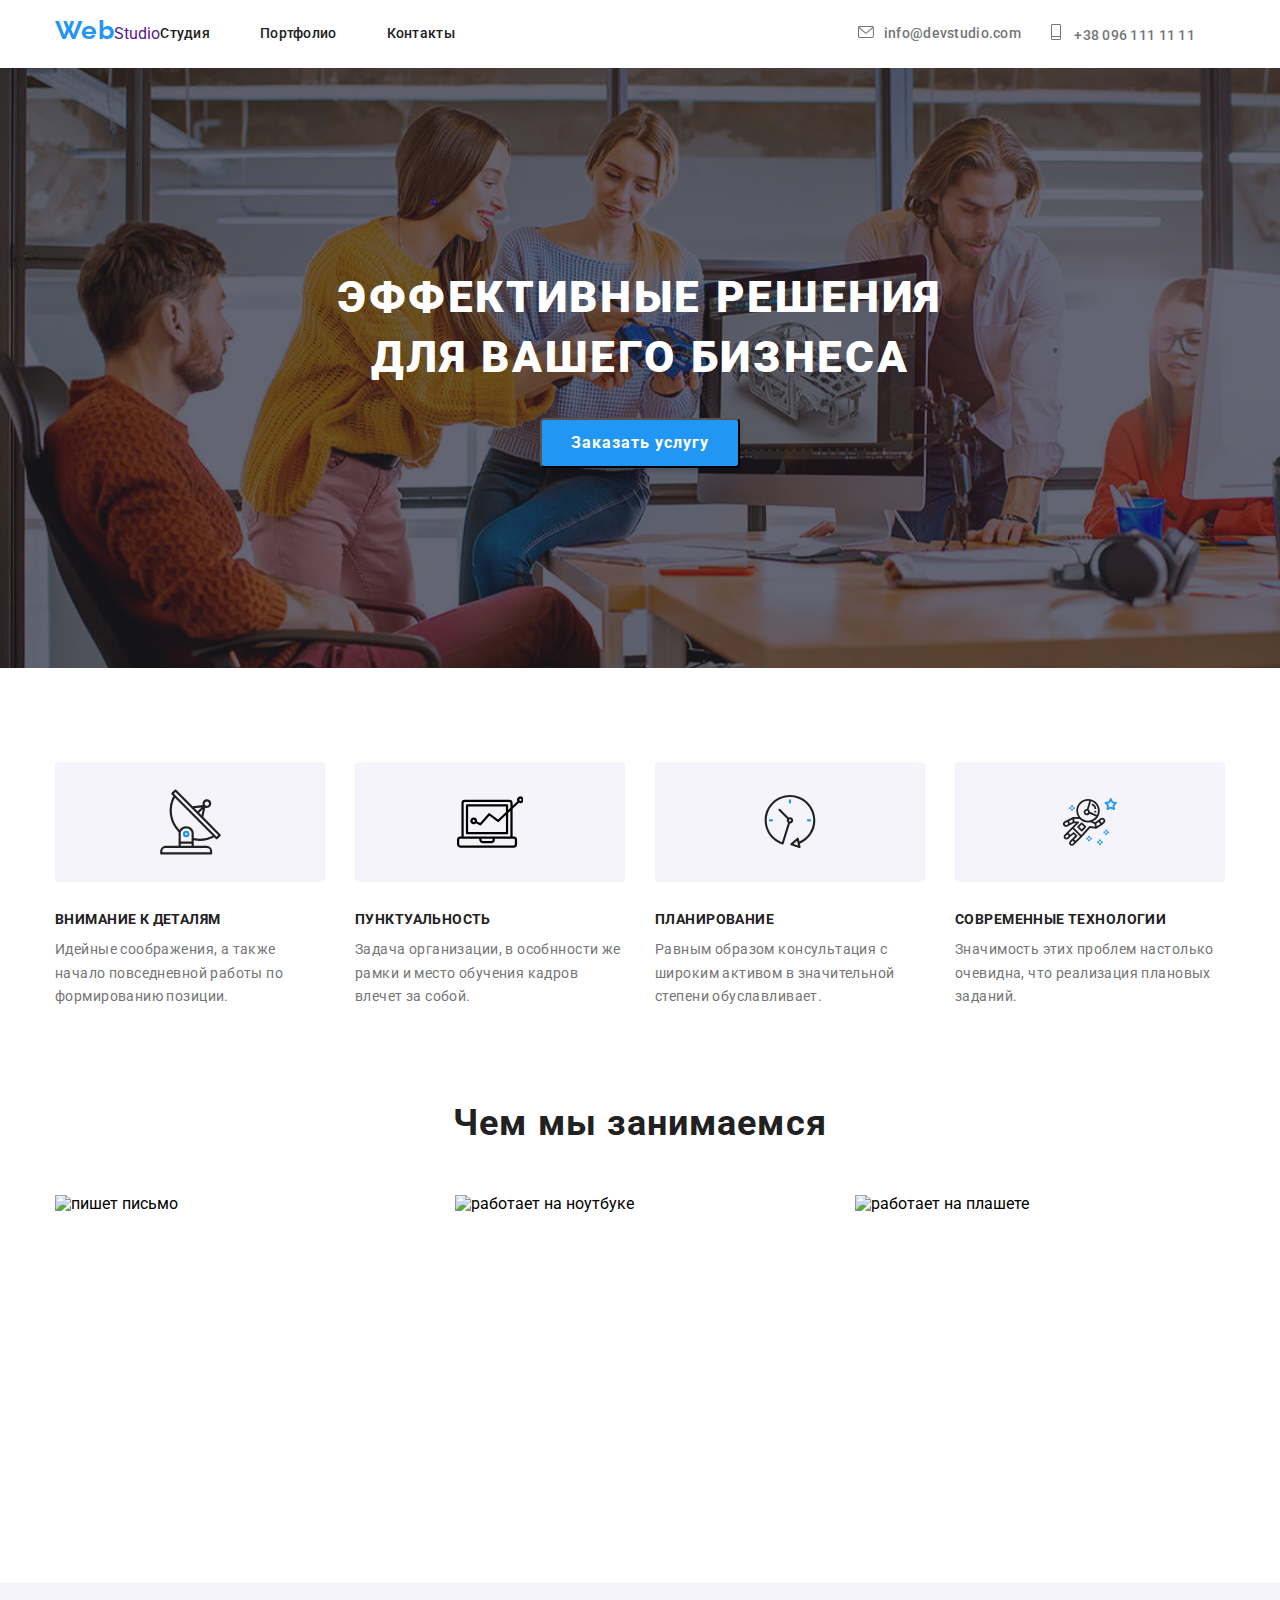
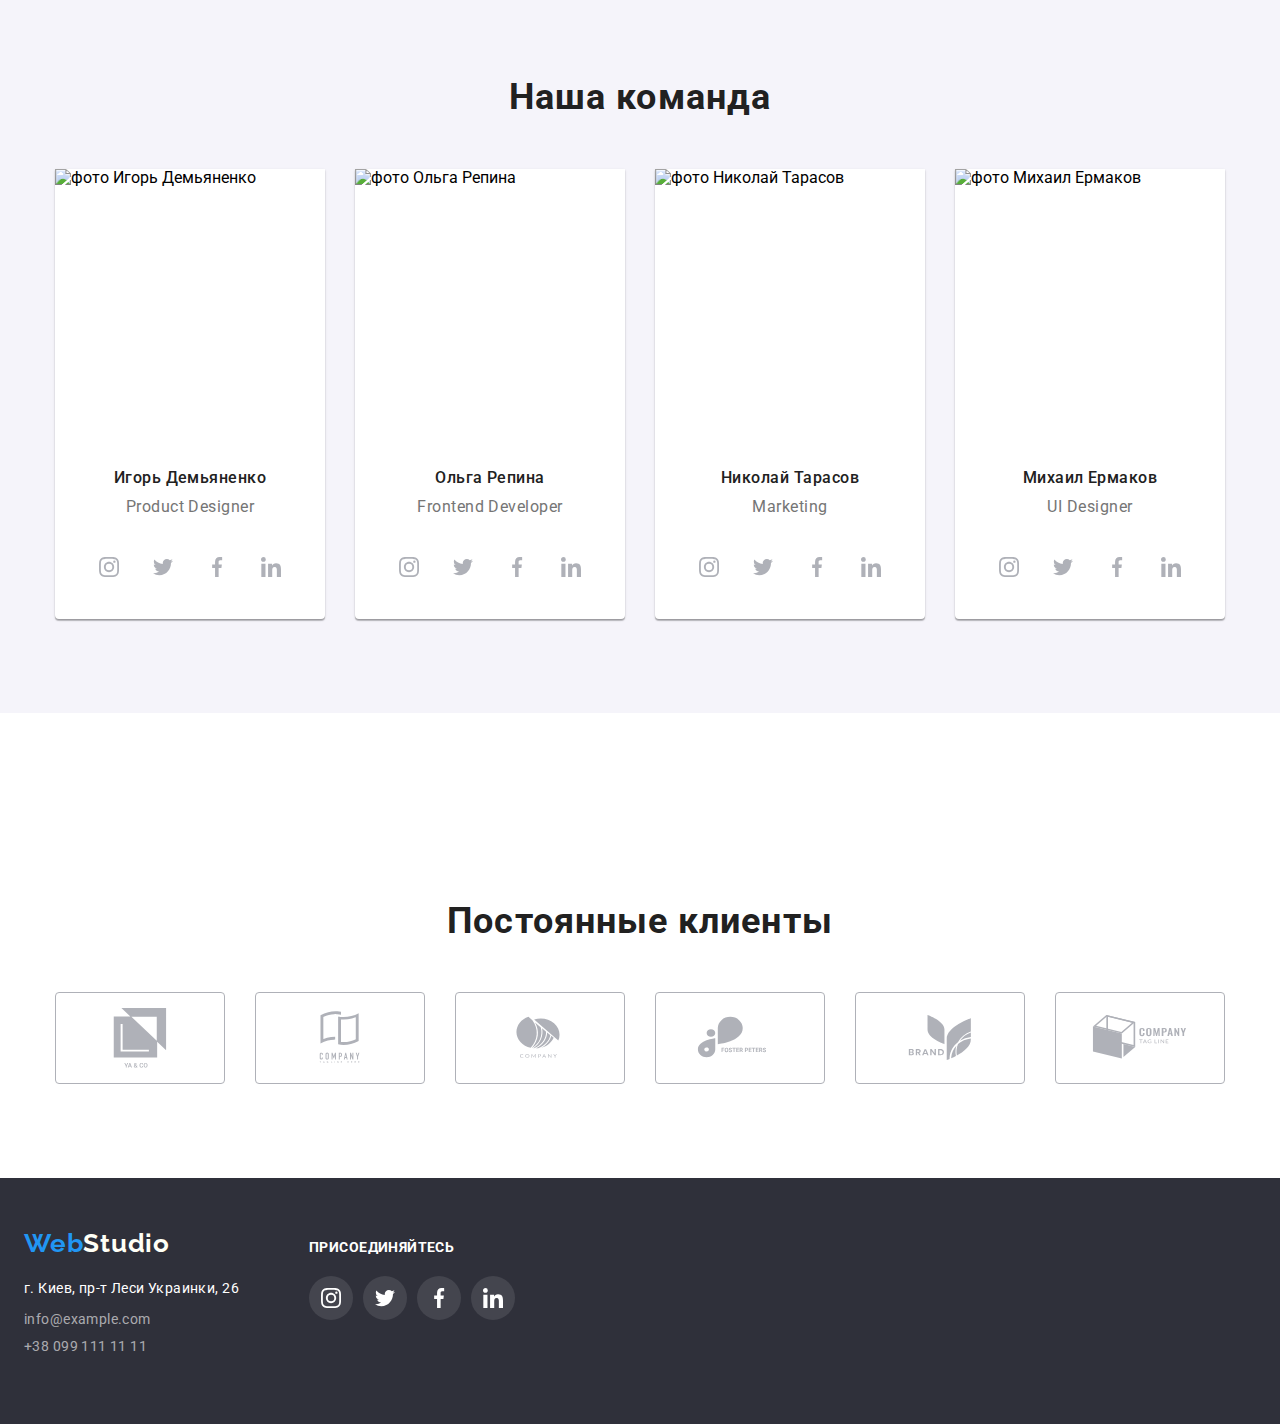
==== commit 517010c5: "Add files via upload" ====
--- a/index.html
+++ b/index.html
@@ -27,28 +27,31 @@
                 <li class="menu-item"><a class="menu-li" href="">Контакты</a></li>
             </ul>
            </nav>
-            <ul class="contact">
-            <li class="contact-items">
-                <a class="contact-maill" href="mailto:info@devstudio.com">
-               info@devstudio.com
-               
-                <svg class="contact-maill-svg" width="16px" height="12px">
-                    <use href="./images/mail-tel/symbol-defs.svg#icon-mailll1"></use>
-                </svg>
-               </a>
+           <ul class="contact">
+            <li class="contact-m">
+                <a class="contact-maill"  href="mailto:info@devstudio.com">
+                    info@devstudio.com
+                    <div class="contact-maill-cont">
+                        <svg class="contact-maill-svg" width="16px" height="12px">
+                            <use href="./images/mail-tel/symbol-defs.svg#icon-mailll1"></use>
+                        </svg>
+        
+                       </div>
+                </a>
             </li>
-            <li class="contact-items">
-                <a class="contact-maill" href="tel:+38096111111">
-               
-                +38 096 111 11 11
+            <li class="contact-m">
+                <a class="contact-maill"  href="tel:+38096111111">
+                
+                <div class="contact-maill-cont">
                     <svg class="contact-maill-svg" width="10px" height="16px">
                         <use href="./images/mail-tel/symbol-defs.svg#icon-telefo1"></use>
-                     
                     </svg>
-                </a>
-            </li>
-            
-            </ul>
+                    +38 096 111 11 11
+                </div>
+            </a>
+        </li>
+            </ul> 
+        </div>
         </header>
         <main>
             <!--HERO-->
--- a/css/styles.css
+++ b/css/styles.css
@@ -60,134 +60,152 @@
     border: #ececec;
     padding-top: 24px;
     padding-bottom: 24px;
-
-}
-.page-header-container {
-    display: flex;
-    align-items: center;
-    justify-content: space-between;
-}
-
-.page-nav {
-    display: flex;
-    align-items: center;
-}
-.contact {
-    display: flex;
-    align-items: center;
-}
-
-.contact-items :not(:last-child) {
-    margin-right: 50px;
-}
-
-.contact-items {
-    display: flex;
-    flex-direction: row-reverse;
-    font-family: var(--primary-font);
-    font-style: normal;
+}
+    .page-header-container {
+        display: flex;
+        align-items: center;
+        justify-content: space-between;
+    }
+    
+    .page-nav {
+        display: flex;
+        align-items: center;
+    }
+    .contact {
+        display: flex;
+        align-items: center;
+    }
+    
+    .contact-items :not(:last-child) {
+        margin-right: 50px;
+    }
+    
+    .contact-items {
+        display: flex;
+        flex-direction: row-reverse;
+        font-family: var(--primary-font);
+        font-style: normal;
+        font-weight: 500;
+        font-size: 14px;
+        line-height: 1.14;
+        letter-spacing: 0.02em;
+        color: #757575;
+        margin-right: 50px;
+    }
+    
+    .menu-li {
+        display: flex;
+        align-items: center;
+    }
+    .menu-link:hover,
+    .menu-link:focus {
+        color: var(--accent-color) 
+    }
+    .log {
+        margin-right: 71px;
+    }
+    
+    .logotipe {
+        font-family: 'Raleway';
+        font-weight: 700;
+        font-size: 26px;
+        line-height: 1.2; 
+        letter-spacing: 0.03em;
+        color:var(--knob-color)
+    }
+    
+    .logotip {
+        font-family: 'Raleway';
+        font-weight: 700;
+        font-size: 26px;
+        line-height: 1.2; 
+        letter-spacing: 0.03em;
+        
+        color: black;
+    }
+    
+    .menu-item:not(:last-child) {
+        margin-right: 50px;
+    
+    }
+    
+    
+    .menu-li {
+        font-family: 'Roboto', sans-serif;
     font-weight: 500;
     font-size: 14px;
     line-height: 1.14;
     letter-spacing: 0.02em;
-    color: #757575;
-    margin-right: 50px;
-}
-
-.menu-li {
-    display: flex;
-    align-items: center;
-}
-.menu-link:hover,
-.menu-link:focus {
-    color: var(--accent-color) 
-}
-.logo {
-    margin-right: 71px;
-}
-
-.logotipe {
-    font-family: 'Raleway';
-    font-weight: 700;
-    font-size: 26px;
-    line-height: 1.2; 
-    letter-spacing: 0.03em;
-    color:var(--knob-color)
-}
-
-.logotipp {
-    font-family: 'Raleway';
-    font-weight: 700;
-    font-size: 26px;
-    line-height: 1.2; 
-    letter-spacing: 0.03em;
-    
-    color: #010101;
-}
-
-.menu-item:not(:last-child) {
-    margin-right: 50px;
-
-}
-
-
-.menu-li {
-    font-family: 'Roboto', sans-serif;
-font-weight: 500;
-font-size: 14px;
-line-height: 1.14;
-letter-spacing: 0.02em;
-margin-left: auto;
-
-color:var(--text-color);
-}
-.menu-li:hover,
-.menu-li:focus {
-    color: var(--knob-color);
-}
-.contact-phoun-number {
-    display: flex;
-    flex-direction: row-reverse;
-    font-family: var(--primary-font);
-    font-style: normal;
-    font-weight: 500;
-    font-size: 14px;
-    line-height: 1.14;
-    letter-spacing: 0.02em;
-    color: #757575;
-
-}
- .menu-link-list {
-    font-family: 'Roboto', sans-serif;
-    font-weight: 500;
-    font-size: 14px;
-    line-height: 1.14px;
-    letter-spacing: 0.02em;
-    color:#757575;
-}
-
-.contact-maill { 
-    display: flex;
-    flex-direction: row-reverse;
-    font-family: var(--primary-font);
-    font-style: normal;
-    font-weight: 500;
-    font-size: 14px;
-    line-height: 1.14;
-    letter-spacing: 0.02em;
-    color: #757575;
-}
+    margin-left: auto;
+    
+    color:var(--text-color);
+    }
+    .menu-li:hover,
+    .menu-li:focus {
+        color: var(--knob-color);
+    }
+    .contact-phoun-number {
+        display: flex;
+        flex-direction: row-reverse;
+        font-family: var(--primary-font);
+        font-style: normal;
+        font-weight: 500;
+        font-size: 14px;
+        line-height: 1.14;
+        letter-spacing: 0.02em;
+        color: #757575;
+    
+    }
+     .menu-link-list {
+        font-family: 'Roboto', sans-serif;
+        font-weight: 500;
+        font-size: 14px;
+        line-height: 1.14px;
+        letter-spacing: 0.02em;
+        color:#757575;
+    }
+    
+    .contact-maill { 
+        display: flex;
+        flex-direction: row-reverse;
+        font-family: var(--primary-font);
+        font-style: normal;
+        font-weight: 500;
+        font-size: 14px;
+        line-height: 1.14;
+        letter-spacing: 0.02em;
+        color: #757575;
+    }
+    .contact-phoun-number {
+        display: flex;
+        flex-direction: row-reverse;
+        font-family: var(--primary-font);
+        font-style: normal;
+        font-weight: 500;
+        font-size: 14px;
+        line-height: 1.14;
+        letter-spacing: 0.02em;
+        color: #757575;
+    
+    }
+    
 .contact-maill-cont {
-    justify-content: center;
-    text-align: center;
-}
-
+     justify-content: center;
+     text-align: center;
+ }
+    
+.contact-maill 
 .contact-maill-svg {
     margin-right: 10px;
-}
-
-.contact-maill:hover{
-    color: #2196F3;
+    fill: currentColor;
+ }
+.contact-m {
+margin-right: 30px;
+}
+    
+.contact-maill:hover,
+.contact-phoun-number:hover {
+  color: #2196F3;
 }
 /*======================================/HEADER*/
 /*--------------------------------------HERO--*/
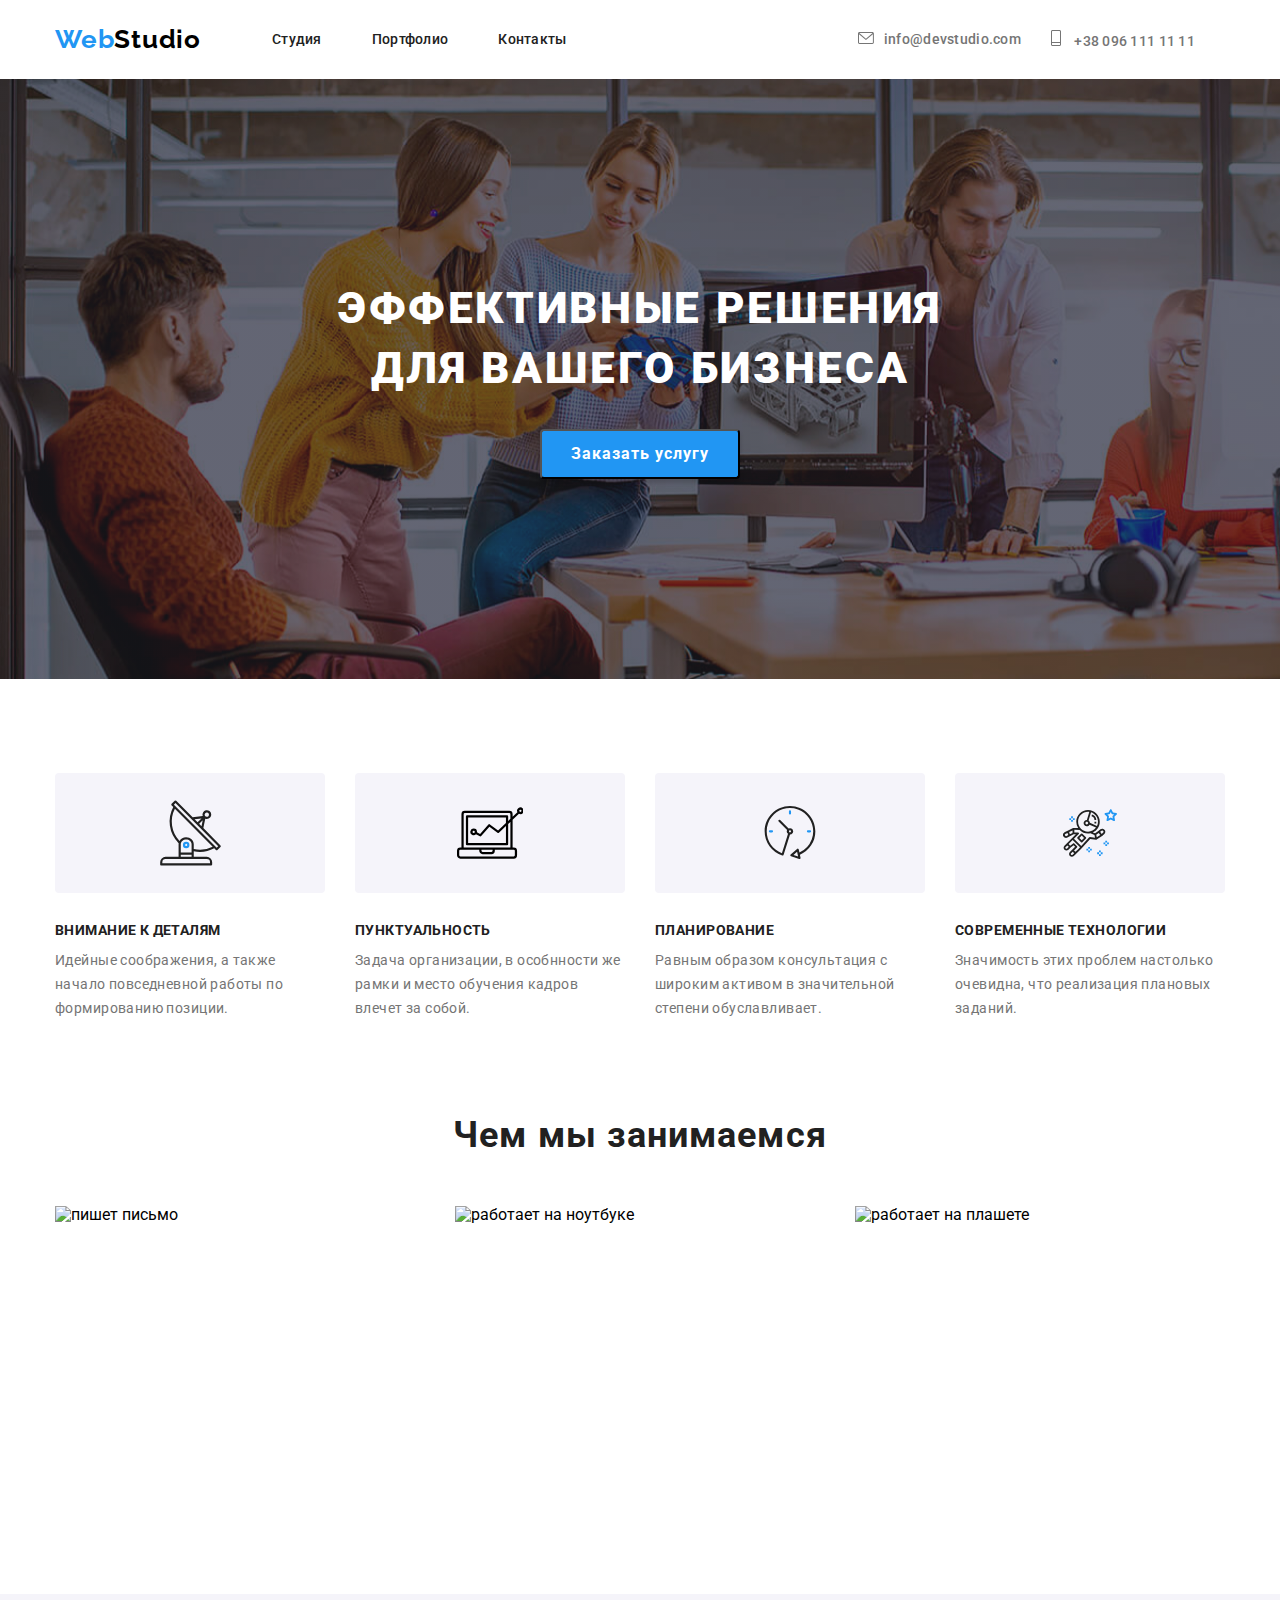
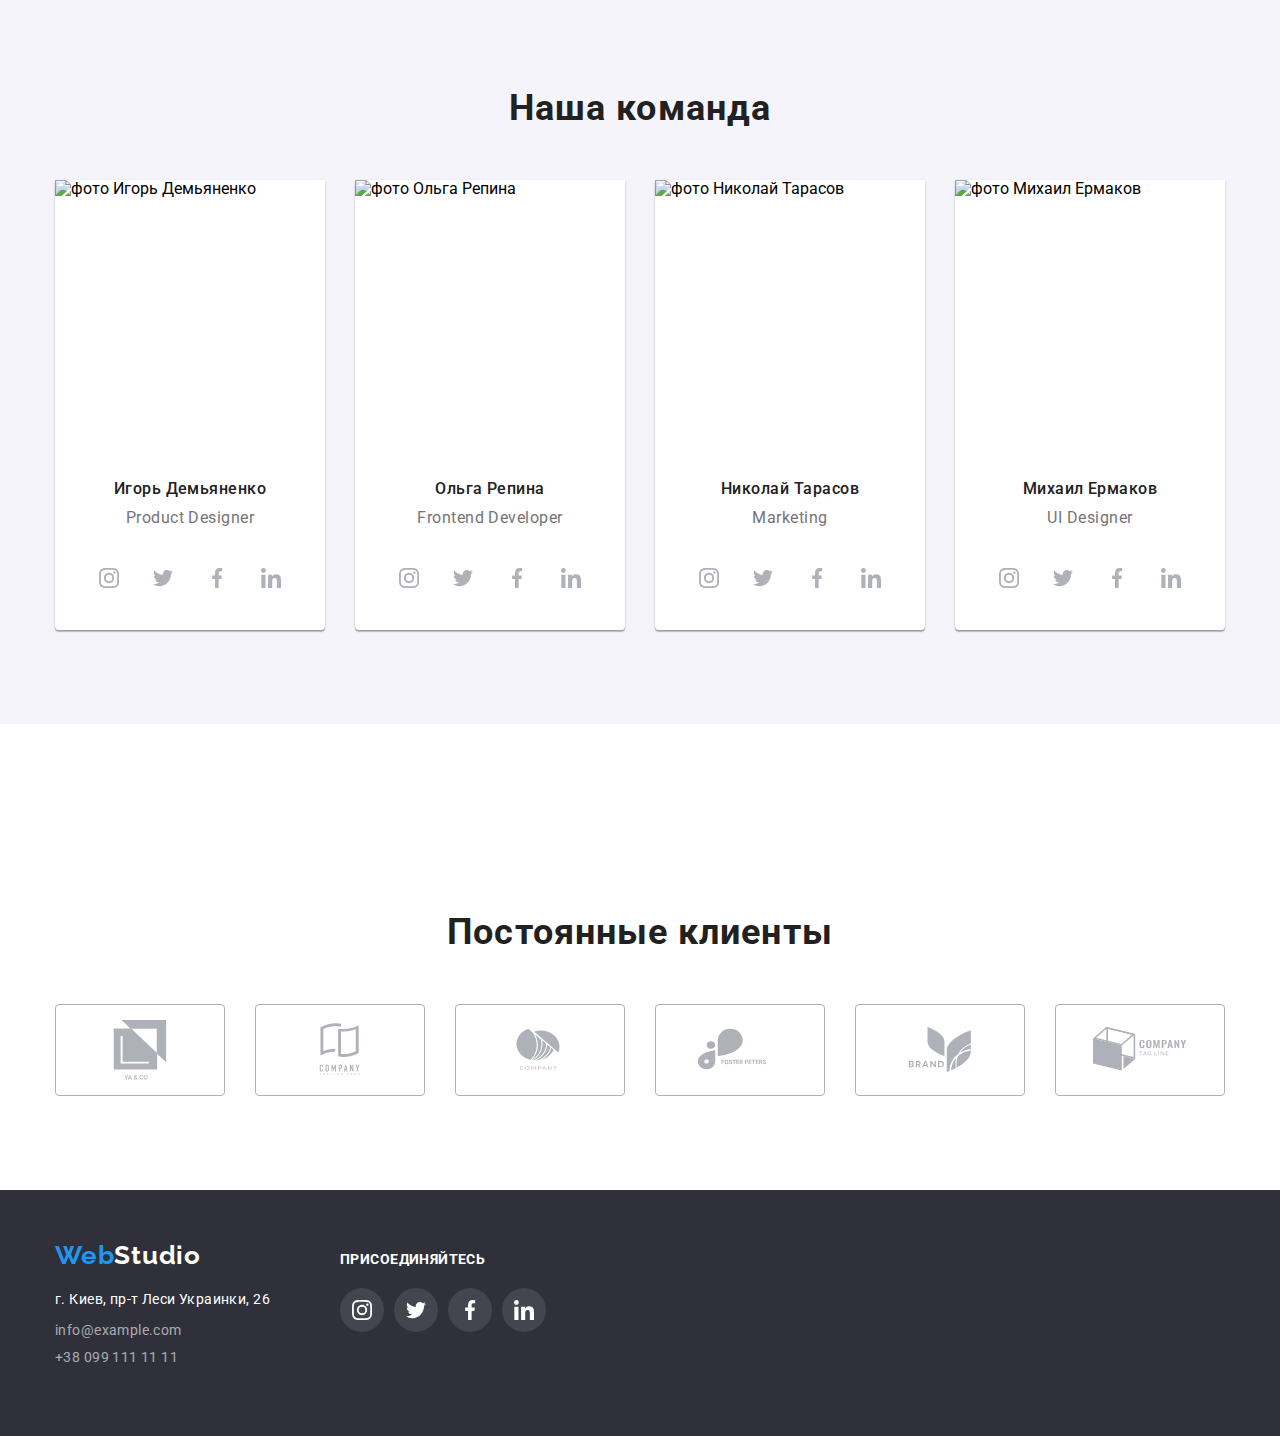
==== commit 54afa401: "Add files via upload" ====
--- a/index.html
+++ b/index.html
@@ -41,7 +41,6 @@
             </li>
             <li class="contact-m">
                 <a class="contact-maill"  href="tel:+38096111111">
-                
                 <div class="contact-maill-cont">
                     <svg class="contact-maill-svg" width="10px" height="16px">
                         <use href="./images/mail-tel/symbol-defs.svg#icon-telefo1"></use>
--- a/css/styles.css
+++ b/css/styles.css
@@ -101,7 +101,7 @@
     .menu-link:focus {
         color: var(--accent-color) 
     }
-    .log {
+    .logo {
         margin-right: 71px;
     }
     
@@ -114,7 +114,7 @@
         color:var(--knob-color)
     }
     
-    .logotip {
+    .logotipp {
         font-family: 'Raleway';
         font-weight: 700;
         font-size: 26px;
@@ -206,6 +206,10 @@
 .contact-maill:hover,
 .contact-phoun-number:hover {
   color: #2196F3;
+}
+
+.contact-m {
+    margin-right: 30px;
 }
 /*======================================/HEADER*/
 /*--------------------------------------HERO--*/
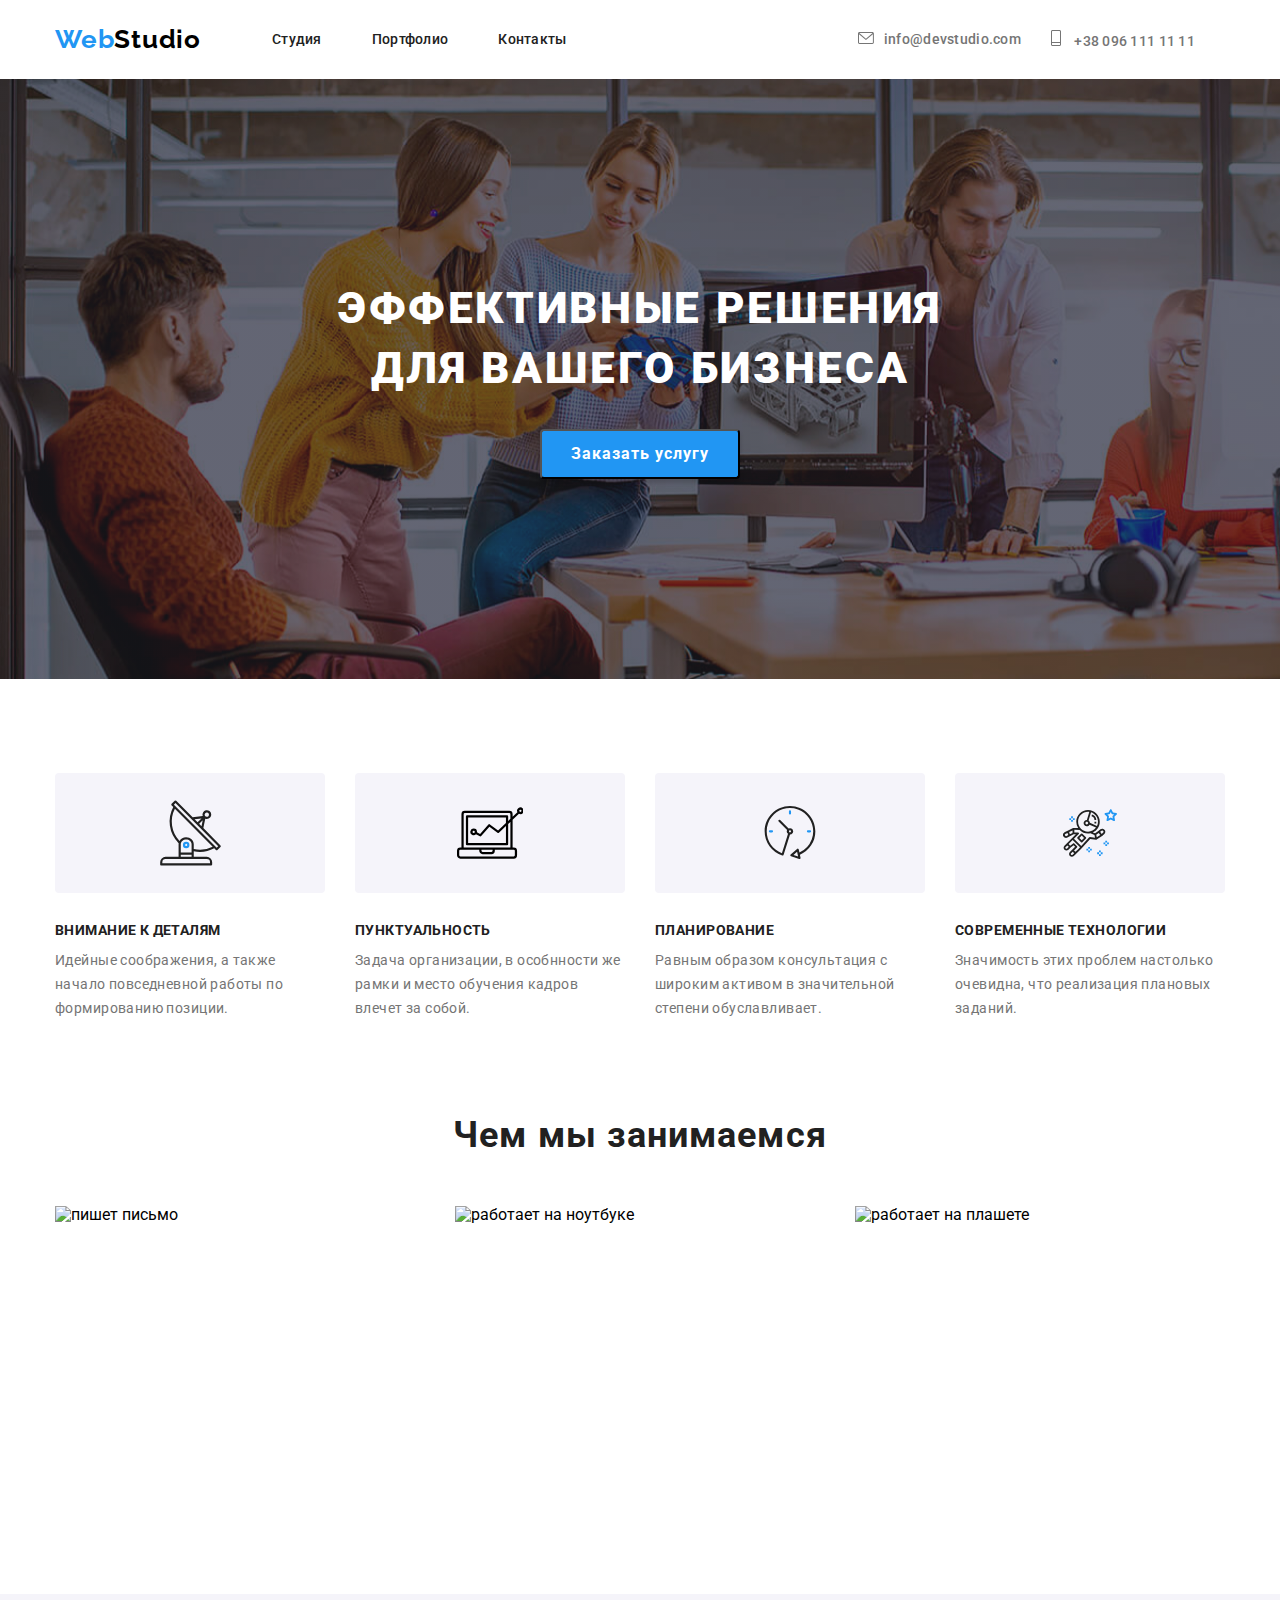
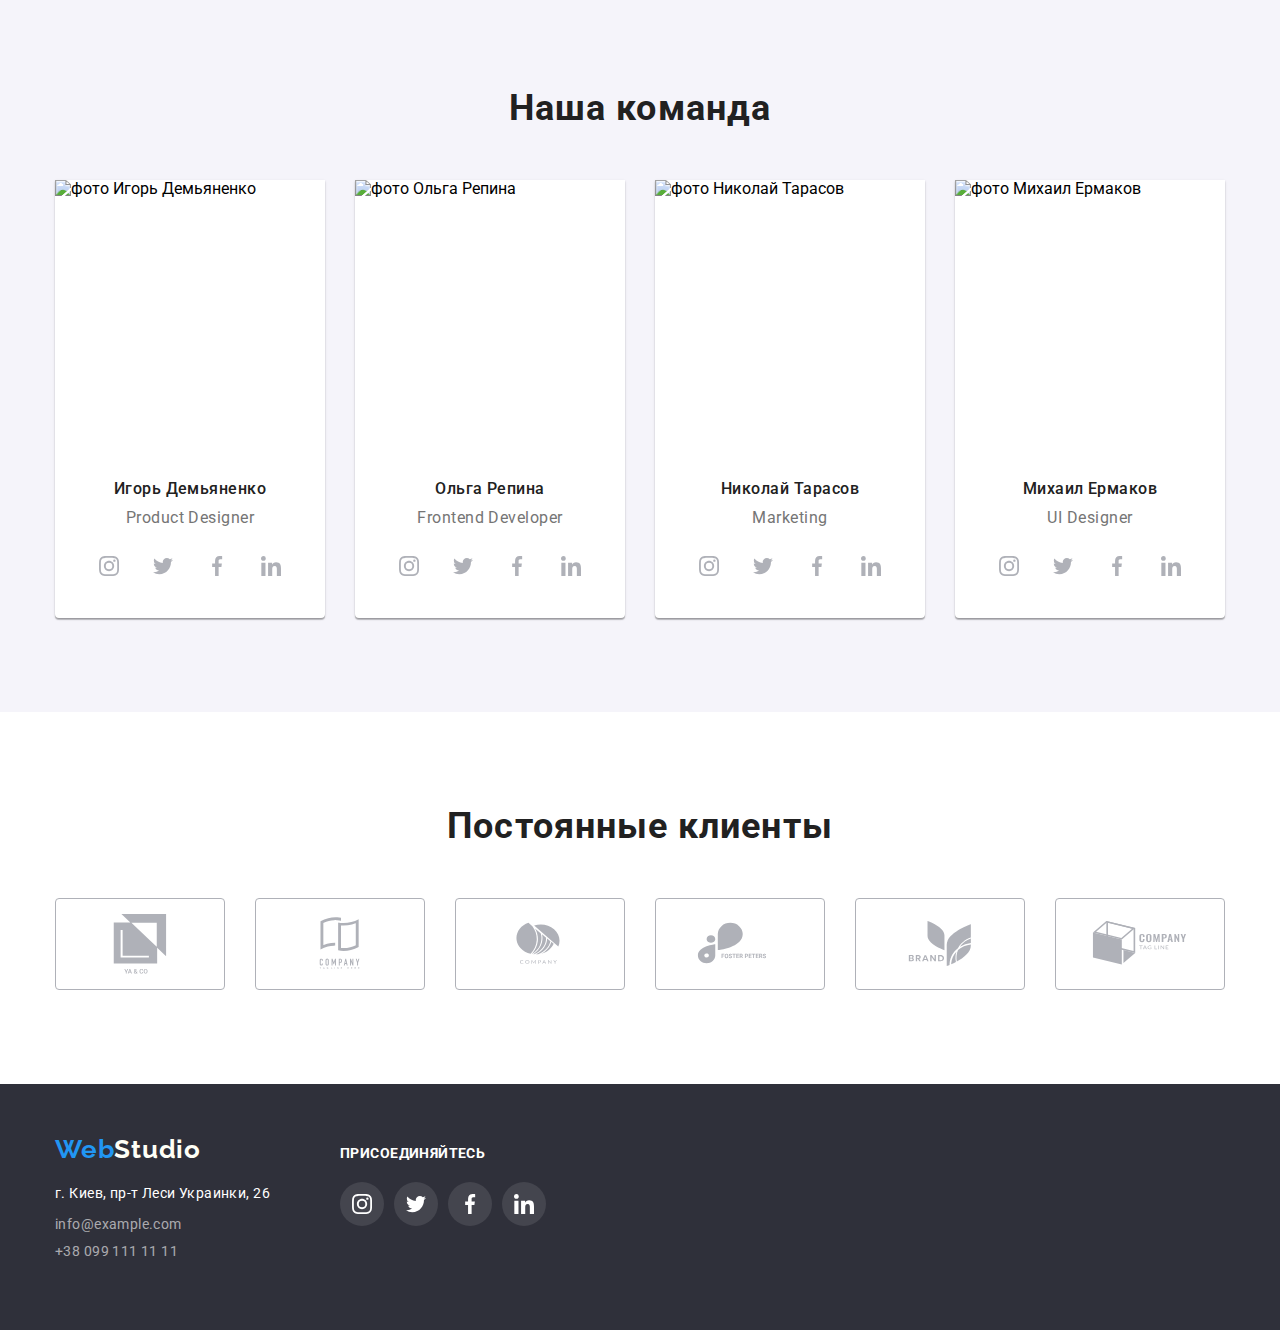
==== commit e45ab78d: "Add files via upload" ====
--- a/index.html
+++ b/index.html
@@ -280,7 +280,7 @@
                     <ul class="client-list list">
                         <li class="client-item">
                             <a href="" class="client-link">
-                            <svg class="client-icon" widh="" hight="">
+                            <svg class="client-icon" widh="106" hight="60">
                                 <use href="./images/svg1-2/symbol-defs.svg#icon-group"></use>
 
                             </svg>
@@ -288,7 +288,7 @@
                         </li>
                         <li class="client-item">
                             <a href="" class="client-link">
-                            <svg class="client-icon" widh="" hight="">
+                            <svg class="client-icon" widh="106" hight="60">
                                 <use href="./images/svg1-2/symbol-defs.svg#icon-Logo"></use>
 
                             </svg>
@@ -296,7 +296,7 @@
                         </li>
                         <li class="client-item">
                             <a href="" class="client-link">
-                            <svg class="client-icon" widh="" hight="">
+                            <svg class="client-icon" widh="106" hight="60">
                                 <use href="./images/svg1-2/symbol-defs.svg#icon-Logo-1"></use>
 
                             </svg>
@@ -304,7 +304,7 @@
                         </li>
                         <li class="client-item">
                             <a href="" class="client-link">
-                            <svg class="client-icon" widh="" hight="">
+                            <svg class="client-icon" widh="106" hight="60">
                                 <use href="./images/svg1-2/symbol-defs.svg#icon-Logo-2"></use>
 
                             </svg>
@@ -312,7 +312,7 @@
                         </li>
                         <li class="client-item">
                             <a href="" class="client-link">
-                            <svg class="client-icon" widh="" hight="">
+                            <svg class="client-icon" widh="106" hight="60">
                                 <use href="./images/svg1-2/symbol-defs.svg#icon-Logo-3"></use>
 
                             </svg>
@@ -320,7 +320,7 @@
                         </li>
                         <li class="client-item">
                             <a href="" class="client-link">
-                            <svg class="client-icon" widh="" hight="">
+                            <svg class="client-icon" widh="106" hight="60">
                                 <use href="./images/svg1-2/symbol-defs.svg#icon-Logo-4"></use>
 
                             </svg>
--- a/css/styles.css
+++ b/css/styles.css
@@ -204,6 +204,7 @@
 }
     
 .contact-maill:hover,
+.contact-maill:focus
 .contact-phoun-number:hover {
   color: #2196F3;
 }
@@ -336,7 +337,7 @@
 letter-spacing: 0.03em;
 
 color: #212121;
-margin-top: 94px;
+
 margin-bottom: 50px;
 }
 
@@ -414,7 +415,7 @@
 letter-spacing: 0.03em;
 
 color: var(--mail-color);
-margin-bottom: 28px;
+margin-bottom: 16px;
 }
 .employes {
     display: flex;
@@ -431,6 +432,7 @@
     display: flex;
     justify-content: center;
     gap: 10px;
+    margin-top: 16px;
 }
 
 .social-list-link {
@@ -456,6 +458,17 @@
 .social-list-link:hover .social-list-icon,
 .social-list-link:focus  .social-list-icon {
     fill: var(--whitey-color);
+}
+
+.client-item:hover .client-icon,
+.client-item:focus .client-icon {
+    fill: var(--knob-color)
+}
+
+.client-item:hover, 
+.client-item:focus {
+    fill: var(--mail-color);
+    border-color: 1px solid #188CE8;
 }
 
 
